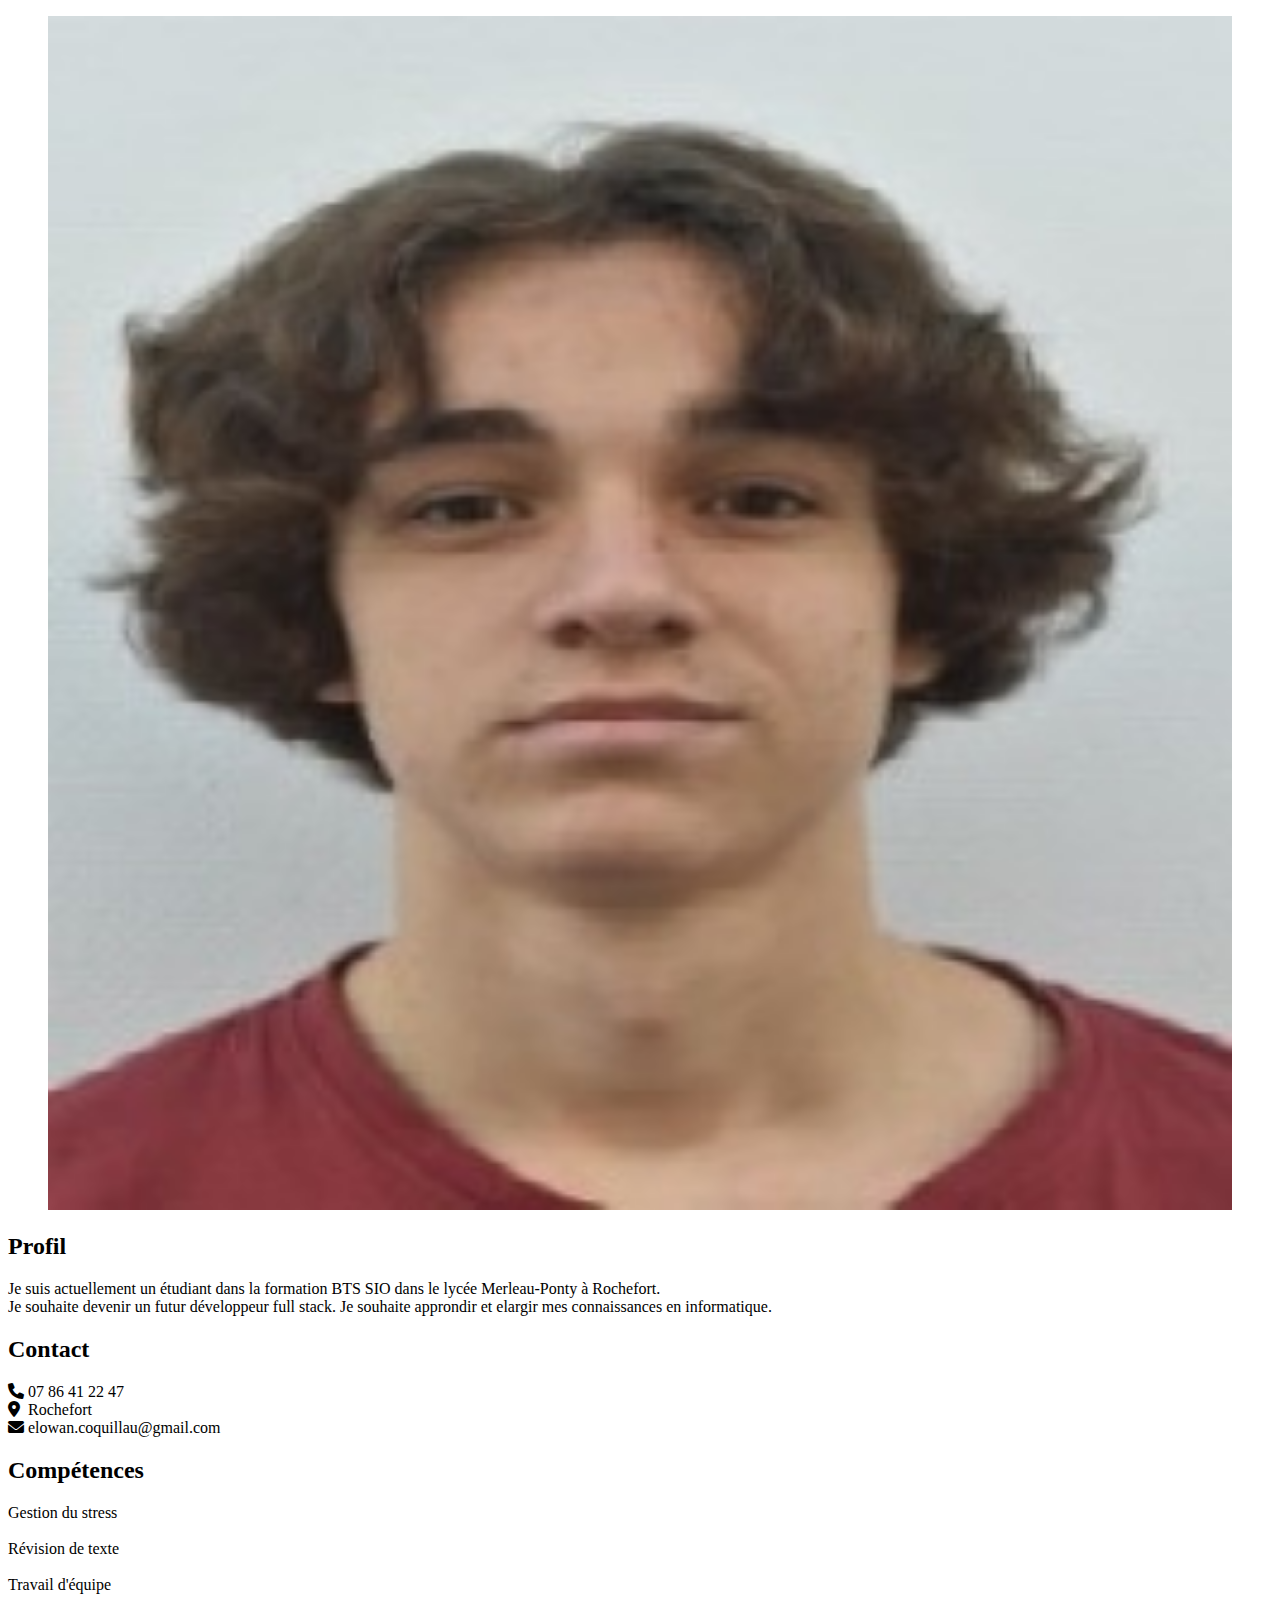
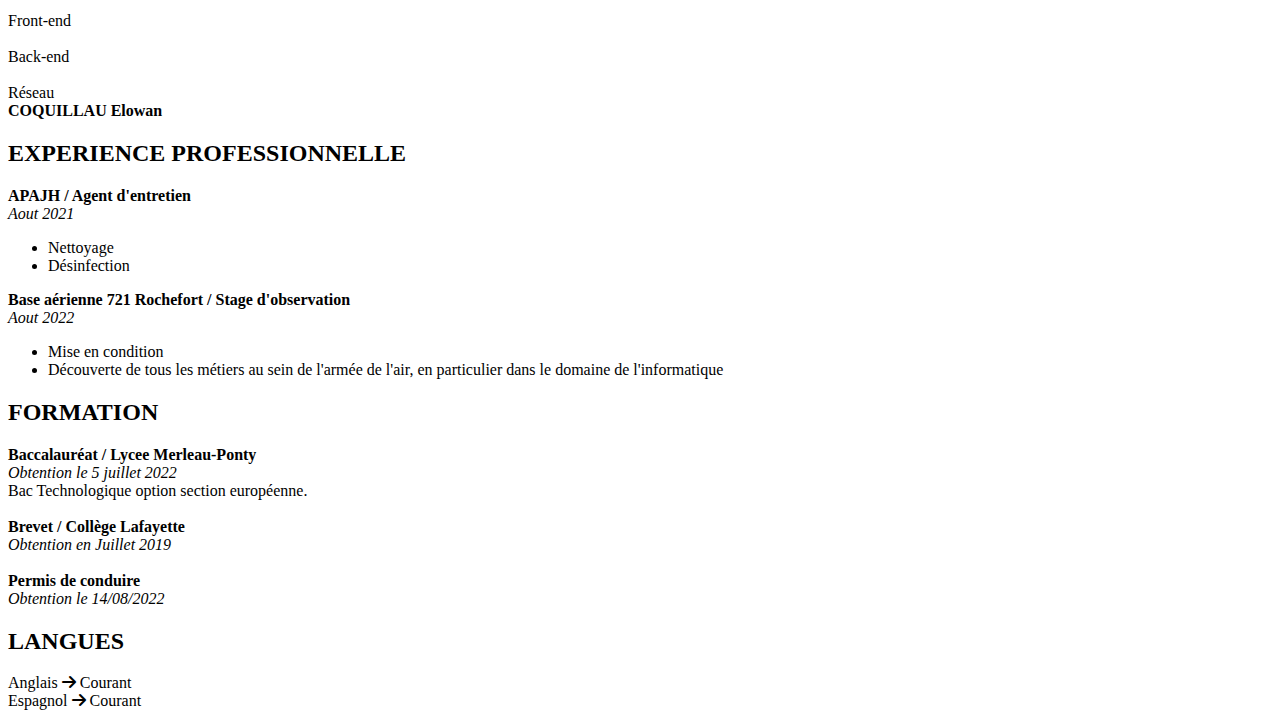
==== html/cv.html @ ae3bd5ba "deuxième commit" ====
<!Doctype html>
	<html lang="fr" dir="ltr">
		<head>
			<meta charset ="utf-8">
			<link rel="stylesheet" href="../CSS/style_cv.css" >
			<link rel="stylesheet" href="https://cdnjs.cloudflare.com/ajax/libs/font-awesome/6.2.0/css/all.min.css" >
			<link rel="stylesheet" href="https://cdnjs.cloudflare.com/ajax/libs/font-awesome/6.0.0/css/all.min.css" >
			<link rel="stylesheet" href="https://fonts.googleapis.com/css2?family=Noto+Nastaliq+Urdu&display=swap" > 
			<title>CV</title>
	</head>
		<body>
			<div id="box">
				<aside>
					<div id="bloc_image">
						<figure>
							<div class="bordure_img">
								<img style="width:100%;height:100%" src="../images/pp.jpg">
							</div>

						</figure>
					</div>

					<div id="bloc_profil">
						<h2>Profil</h2>
						<div class="trait"></div>
							<p style="font-family:comic sans ms; font-size:16px">
							  Je suis actuellement un étudiant dans la formation BTS SIO dans le lycée Merleau-Ponty à Rochefort.<br>
							  Je souhaite devenir un futur développeur full stack.
							Je souhaite approndir et elargir mes connaissances en informatique.
							</p>

						<h2>Contact</h2>
						<div class="trait"></div>

								<i style="width:20px" class="fa-solid fa-phone fa-shake"></i><span>07 86 41 22 47</span><br>
								<i style="width:20px" class="fa-solid fa-location-dot fa-bounce"></i><span>Rochefort</span><br>
								<i style="width:20px" class="fa-solid fa-envelope"></i><span>elowan.coquillau@gmail.com</span><br>

						<h2>Compétences</h2>
						<div class="trait"></div>
							<span class="competence">Gestion du stress</span>
							<div class="barre_competence">
								<div class="int_barre_competence" style="width:90%;"></div>
							</div>

							<br><span class="competence">Révision de texte</span>
							<div class="barre_competence">
								<div class="int_barre_competence" style="width:50%;"></div>
							</div>

							<br><span class="competence">Travail d'équipe</span>
							<div class="barre_competence">
								<div class="int_barre_competence" style="width:70%;"></div>
							</div>

							<br><span class="competence">Front-end</span>
							<div class="barre_competence">
								<div class="int_barre_competence" style="width:40%;"></div>
							</div>

							<br><span class="competence">Back-end</span>
							<div class="barre_competence">
								<div class="int_barre_competence" style="width:20%;"></div>
							</div>

							<br><span class="competence">Réseau</span>
							<div class="barre_competence">
								<div class="int_barre_competence" style="width:40%;"></div>
							</div>

					</div>

				</aside>

				<section id="bloc_contenu">
					<strong><span class="titre1"><span>COQUILLAU</span> Elowan</span> <br> </strong>
					<h2>EXPERIENCE PROFESSIONNELLE</h2>
					<div class="trait" style="width:150px"></div>
						<div class="paragraphe">
							 	<span class="titre2">
								 	<strong> APAJH / Agent d'entretien </strong> <br>
									<em>Aout 2021 </em>
								</span>

								<ul>
									<li>Nettoyage </li>
									<li>Désinfection </li>
								</ul>

							 <span class="titre2"><strong> Base aérienne 721 Rochefort / Stage d'observation </strong> <br>
								<em>Aout 2022 </em></span>
									<ul>
									<li>Mise en condition </li>
									<li>Découverte de tous les métiers au sein de l'armée de l'air, en particulier dans le domaine de l'informatique </li>
								</ul>
							</div>
					<h2>FORMATION</h2>
					<div class="trait" style="width:150px"></div>
						<div class="paragraphe">

							<span class="titre2"><strong> Baccalauréat / Lycee Merleau-Ponty </strong> <br>
							<em> Obtention le 5 juillet 2022 </em> <br>
								Bac Technologique option section européenne. </span> <br> <br>

							<span class="titre2"><strong> Brevet / Collège Lafayette </strong> <br>
							<em> Obtention en Juillet 2019  </em> </span> <br> <br>

							<span class="titre2"><strong> Permis de conduire</strong> <br>
							<em> Obtention le 14/08/2022 </em> </span>
						</div>

					<h2>LANGUES</h2>
					<div class="trait" style="width:150px"></div>
						<div class="paragraphe">
								 Anglais <i class="fa-sharp fa-solid fa-arrow-right"></i> Courant <br>
								 Espagnol <i class="fa-sharp fa-solid fa-arrow-right"></i> Courant
						</div>
				</section>
			</div>

		</body>
	</html>
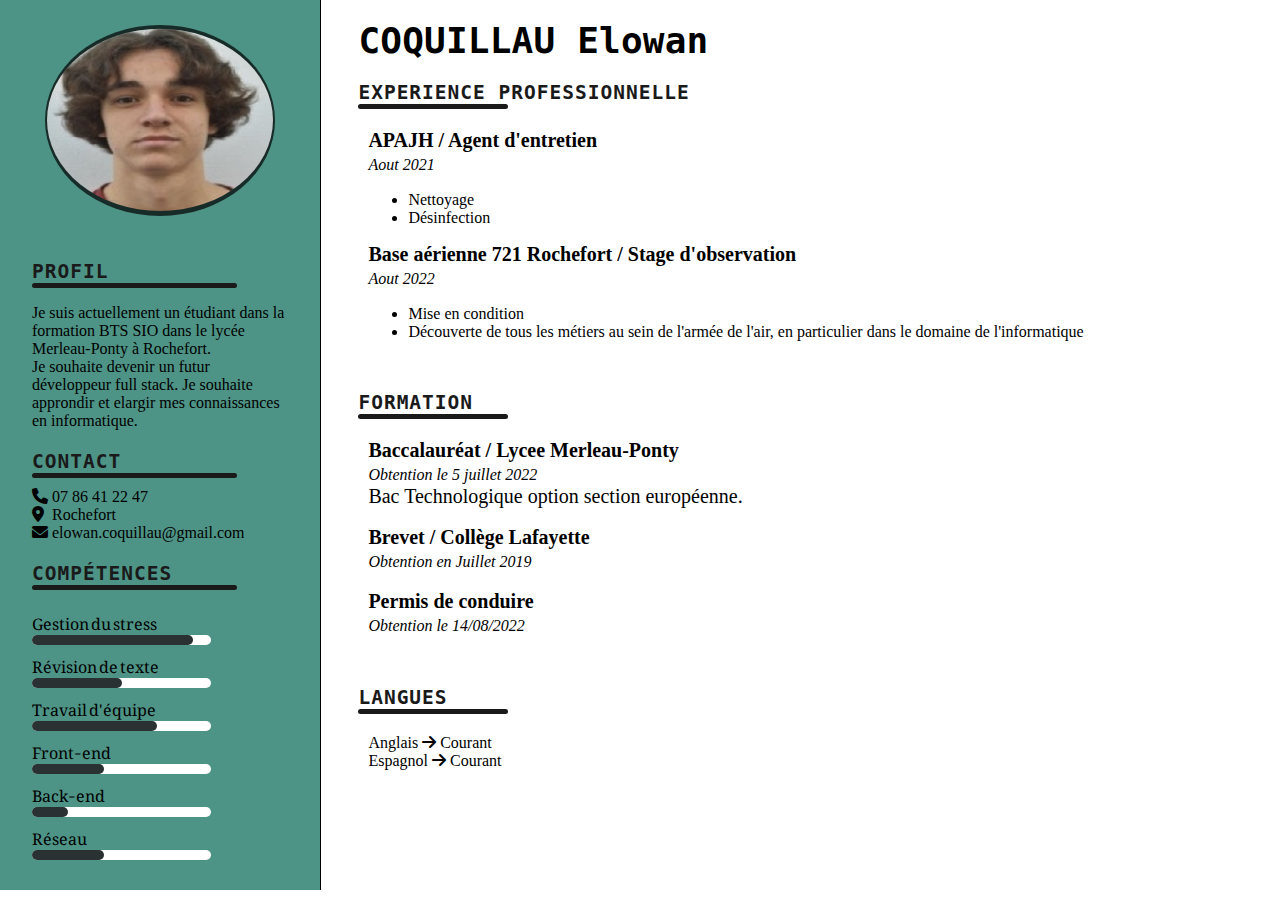
==== commit 53617623: "21/06" ====
--- a/html/cv.html
+++ b/html/cv.html
@@ -2,7 +2,7 @@
 	<html lang="fr" dir="ltr">
 		<head>
 			<meta charset ="utf-8">
-			<link rel="stylesheet" href="../CSS/style_cv.css" >
+			<link rel="stylesheet" href="../css/style_cv.css" >
 			<link rel="stylesheet" href="https://cdnjs.cloudflare.com/ajax/libs/font-awesome/6.2.0/css/all.min.css" >
 			<link rel="stylesheet" href="https://cdnjs.cloudflare.com/ajax/libs/font-awesome/6.0.0/css/all.min.css" >
 			<link rel="stylesheet" href="https://fonts.googleapis.com/css2?family=Noto+Nastaliq+Urdu&display=swap" > 
--- a/css/style_cv.css
+++ b/css/style_cv.css
@@ -0,0 +1,97 @@
+html, body{
+	margin: 0 auto;
+}
+em{
+	font-size:1rem;
+}
+h2{
+	text-transform: uppercase;
+	font-family: monospace;
+	letter-spacing: 1px;
+	margin: 20px 0 0 0;
+	color:rgb(26, 26, 27);
+}
+.trait{
+	margin-top: 0;
+	height: 5px;
+	width: 80%;
+	border-radius: 20px;
+	background: rgb(26, 26, 27);
+	margin-bottom: 10px;
+}
+
+/*********** MON CV  ***************/
+#box{
+	display: inline-block;
+	background: white;
+	color: black;
+	width:100%;
+	height:100%;
+}
+
+/********** MON BLOC GAUCHE  ************/
+
+aside{
+	background:linear-gradient(90deg, #4e9486, #4e9486);
+	width:25%;
+	height: 100%;
+	padding-bottom: 50px;
+	float:left;
+	border-right: solid 1px black;
+}
+	#bloc_image{
+		margin-top: -15px;
+	}
+		.bordure_img{
+			background: rgba(0, 0, 0, 0.7);
+			margin:5px 5px 0px 5px;
+			padding: 2px;
+			clip-path:ellipse(50% 40%);
+		}
+		img{
+			margin:3px 0px 0px 0px;
+			clip-path:ellipse(50% 40%);
+		}
+
+#bloc_profil{
+		margin-left:2rem;
+		margin-right:2rem;
+}
+	.competence{
+		font-family: "Noto Nastaliq Urdu";
+	}
+	.barre_competence{
+		width:70%;
+		height:10px;
+		background:white;
+		border-radius:25px 25px 25px 25px;
+		margin: -5px 0 -20px 0;
+	}
+	.int_barre_competence{
+		height:100%;
+		background: #293133;
+		border-radius:25px 25px 25px 25px;
+	}
+
+/********** MON BLOC DROIT ************/
+
+#bloc_contenu{
+	background:white;
+	float:right;
+	width:72%;
+	margin-top:20px;
+}
+	.paragraphe{
+		font-family: serif;
+		margin-left: 10px;
+		margin-top: 20px;
+		margin-bottom: 50px;
+	}
+	.titre1{
+		font-size:36px;
+		letter-spacing: 0.2px;
+		font-family: monospace;
+	}
+	.titre2{
+		font-size:20px;
+	}
